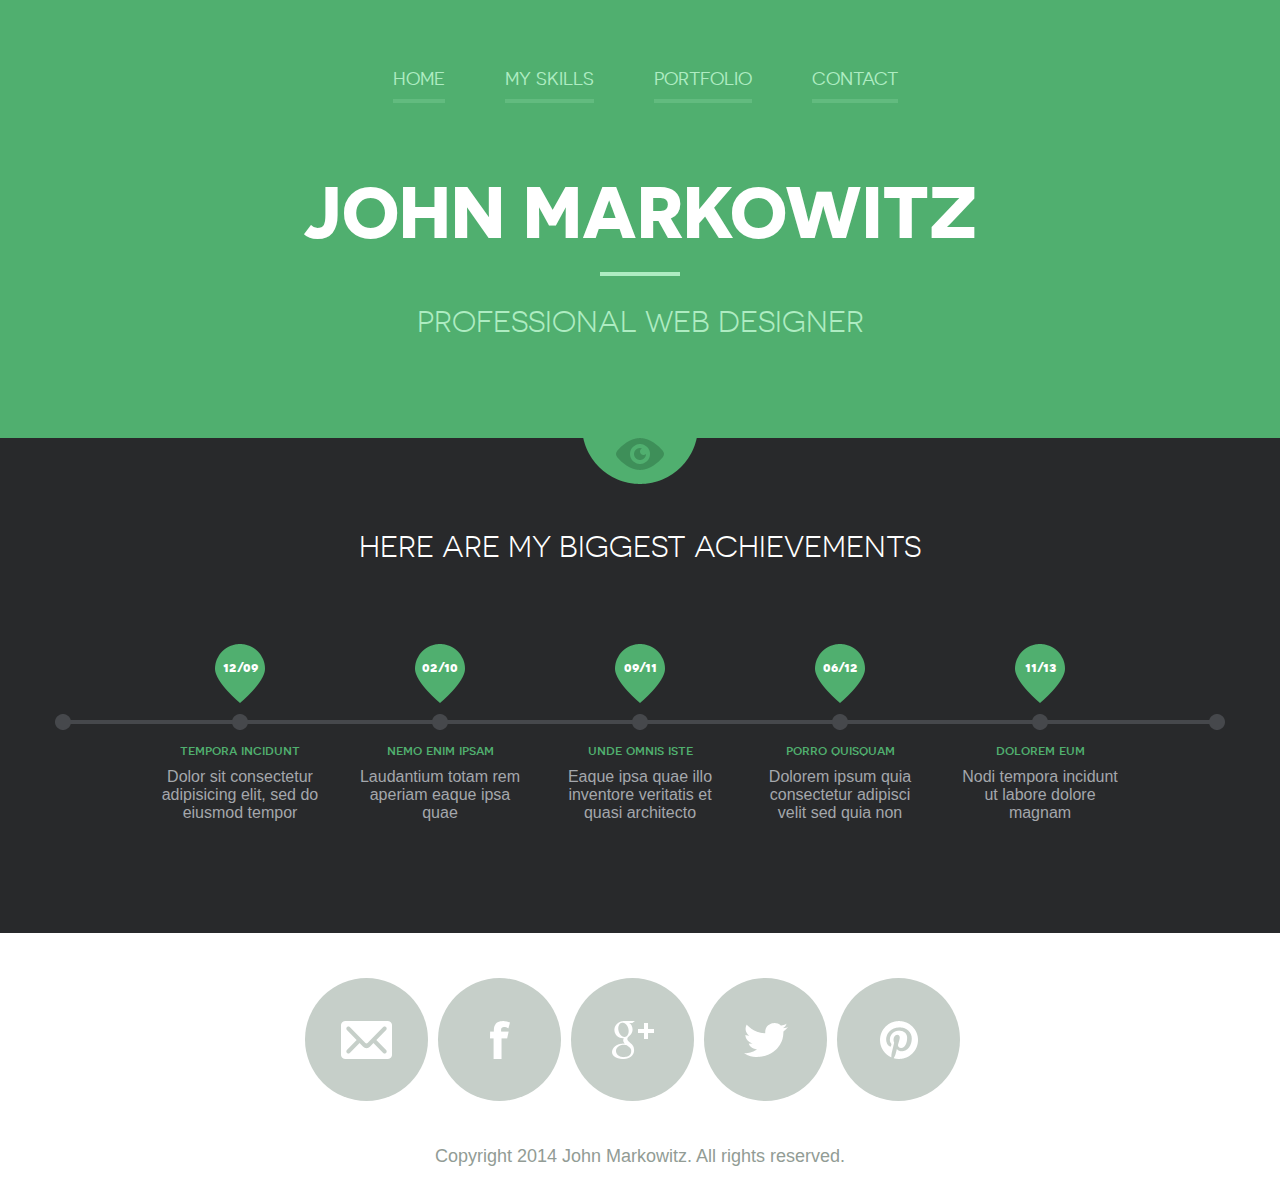
==== index.html @ d5262579 "Add files via upload" ====
<!DOCTYPE html>
<!--[if lte IE 8]> <html class="oldie" lang="en"> <![endif]-->
<!--[if IE 9]> <html class="ie9" lang="en"> <![endif]-->
<!--[if gt IE 9]><!--> <html lang="en"> <!--<![endif]-->
<head>
	<meta charset="utf-8">
	<meta name="viewport" content="width=device-width, initial-scale=1, maximum-scale=1, minimum-scale=1, user-scalable=no">
	<meta http-equiv="X-UA-Compatible" content="IE=edge,chrome=1">
	<meta name="format-detection" content="telephone=no">
	<title>John Markowitz</title>
	<link rel="stylesheet" href="js/fancybox/jquery.fancybox.css" type="text/css" media="screen" />
	<link rel="stylesheet" href="css/all.css" />
	<link rel="stylesheet" href="css/screen.css" />
	<!--[if lt IE 9]>
		<script src="http://html5shiv.googlecode.com/svn/trunk/html5.js"></script>
	<![endif]-->
</head>
<body>
	<div id="wrapper">
		<div class="wrapper-holder">
			<header id="header">
				<a class="menu_trigger" href="#">menu</a>
					<nav id="nav">
						<ul>
							<li><a class="active" href="index.html">Home</a></li>
							<li><a href="myskills.html">My skills</a></li>
							<li><a href="Portfolio.html">Portfolio</a></li>
							<li><a href="Contact.html">Contact</a></li>
						</ul>
					</nav>
				<h1 class="logo">John Markowitz</h1>
				<h2 class="slogan">Professional Web Designer</h2>
			</header>
		</div>
		<div class="wrapper-holder grey">
			<section id="main">
				<h2>Here are my biggest achievements</h2>
				<div class="box_timeline_holder">
					<div class="box_timeline">
						<ul>
							<li>
								<div class="date">
									<span>12/09</span>
								</div>
								<h3>tempora incidunt</h3>
								<p>Dolor sit consectetur adipisicing elit, sed do eiusmod tempor</p>
							</li>
							<li>
								<div class="date">
									<span>02/10</span>
								</div>
								<h3>nemo enim ipsam</h3>
								<p>Laudantium totam rem aperiam eaque ipsa quae</p>
							</li>
							<li>
								<div class="date">
									<span>09/11</span>
								</div>
								<h3>unde omnis iste</h3>
								<p>Eaque ipsa quae illo inventore veritatis et quasi architecto </p>
							</li>
							<li>
								<div class="date">
									<span>06/12</span>
								</div>
								<h3>porro quisquam</h3>
								<p>Dolorem ipsum quia consectetur adipisci velit sed quia non</p>
							</li>
							<li>
								<div class="date">
									<span>11/13</span>
								</div>
								<h3>dolorem eum</h3>
								<p>Nodi tempora incidunt ut labore dolore magnam</p>
							</li>
						</ul>
					</div>
				</div>
			</section>
		</div>
		<footer id="footer">
			<div class="footer-content">
				<ul class="social">
					<li class="email"><a href="#">Email</a></li>
					<li class="facebook"><a href="#">Facebook</a></li>
					<li class="google"><a href="#">Google+</a></li>
					<li class="twitter"><a href="#">Twitter</a></li>
					<li class="pinterest"><a href="#">Pinterest</a></li>
				</ul>
				<p class="copy">Copyright 2014 John Markowitz. All rights reserved.</p>
			</div>
		</footer>	
	</div>
	<script src="http://code.jquery.com/jquery-1.11.1.min.js"></script>
	<script src="js/isotope.pkgd.min.js"></script>
	<script src="js/cells-by-row.js"></script>
	<script type="text/javascript" src="js/fancybox/jquery.fancybox.pack.js"></script>
	<script type="text/javascript" src="js/main.js"></script>
</body>
</html>
---- css/all.css ----
@font-face {
    font-family: 'novecentosanswide';
    src: url('../fonts/novecentosanswide-normal-webfont.eot');
    src: url('../fonts/novecentosanswide-normal-webfont.eot?#iefix') format('embedded-opentype'),
         url('../fonts/novecentosanswide-normal-webfont.woff') format('woff'),
         url('../fonts/novecentosanswide-normal-webfont.ttf') format('truetype'),
         url('../fonts/novecentosanswide-normal-webfont.svg#novecento_sans_widenormal') format('svg');
    font-weight: normal;
    font-style: normal;
}
@font-face {
    font-family: 'novecentosanswide';
    src: url('../fonts/novecentosanswide-bold-webfont.eot');
    src: url('../fonts/novecentosanswide-bold-webfont.eot?#iefix') format('embedded-opentype'),
         url('../fonts/novecentosanswide-bold-webfont.woff') format('woff'),
         url('../fonts/novecentosanswide-bold-webfont.ttf') format('truetype'),
         url('../fonts/novecentosanswide-bold-webfont.svg#novecentosanswidebold') format('svg');
    font-weight: bold;
    font-style: normal;
}
@font-face {
    font-family: 'novecento_sans_widebook';
    src: url('../fonts/novecentosanswide-book-webfont.eot');
    src: url('../fonts/novecentosanswide-book-webfont.eot?#iefix') format('embedded-opentype'),
         url('../fonts/novecentosanswide-book-webfont.woff') format('woff'),
         url('../fonts/novecentosanswide-book-webfont.ttf') format('truetype'),
         url('../fonts/novecentosanswide-book-webfont.svg#novecento_sans_widebook') format('svg');
    font-weight: normal;
    font-style: normal;
}
@font-face {
    font-family: 'novecento_sans_widemedium';
    src: url('../fonts/novecentosanswide-medium-webfont.eot');
    src: url('../fonts/novecentosanswide-medium-webfont.eot?#iefix') format('embedded-opentype'),
         url('../fonts/novecentosanswide-medium-webfont.woff') format('woff'),
         url('../fonts/novecentosanswide-medium-webfont.ttf') format('truetype'),
         url('../fonts/novecentosanswide-medium-webfont.svg#novecento_sans_widemedium') format('svg');
    font-weight: normal;
    font-style: normal;
}
html, body, div, span, applet, object, iframe,
h1, h2, h3, h4, h5, h6, p, blockquote, pre,
a, abbr, acronym, address, big, cite, code,
del, dfn, em, img, ins, kbd, q, s, samp,
small, strike, sub, sup, tt, var,
b, u, i, center,
dl, dt, dd, ol, ul, li,
fieldset, form, label, legend,
table, caption, tbody, tfoot, thead, tr, th, td,
article, aside, canvas, details, figcaption, figure, 
footer, header, hgroup, menu, nav, section, summary,
time, mark, audio, video {
	margin: 0;
	padding: 0;
	border: 0;
	font-size: 100%;
	font: inherit;
	vertical-align: baseline;
}

article, aside, details, figcaption, figure, 
footer, header, hgroup, menu, nav, section {
	display: block;
}

img {
	vertical-align: middle;
}

ol, ul {
	list-style: none;
}

blockquote, q {
	quotes: none;
}

blockquote:before, blockquote:after,
q:before, q:after {
	content: '';
	content: none;
}

table {
	border-collapse: collapse;
	border-spacing: 0;
}

a[href], label[for], select, 
input[type=checkbox], input[type=radio] {
	cursor: pointer;
}

button, input[type=button], input[type=image], 
input[type=reset], input[type=submit] {
	padding: 0;
	overflow: visible;
	cursor: pointer;
}
input[type=text], input[type=email], input[type=reset], input[type=button], input[type=submit], button{
	-webkit-appearance: none;
	-webkit-border-radius: 0;
}
input[type=url], input[type=password], input[type=text], input[type=email], input[type=reset], input[type=button], input[type=submit], button, textarea{
     -webkit-appearance: none;
     -webkit-border-radius: 0;
     box-sizing: border-box;-webkit-box-sizing: border-box; -moz-box-sizing: border-box;
}

button::-moz-focus-inner, 
input[type=button]::-moz-focus-inner, 
input[type=image]::-moz-focus-inner, 
input[type=reset]::-moz-focus-inner, 
input[type=submit]::-moz-focus-inner {
	border: 0;
}


body,
html {height: 100%;}
body{
	margin:0;
	color:#a4a7ac;
	font:18px Arial, Helvetica, sans-serif;
	-webkit-text-size-adjust: none; 
}
img{border-style:none; vertical-align: top;}
a{text-decoration:none; color:#6e6e6e;}
a:hover{text-decoration:underline;}
#wrapper{
	width:100%;
	height: 100%;
	display:table;
}
.wrapper-holder {
	width:100%;
    display:table-row;
    background: #50af6f;
}
.wrapper-holder.grey{background: #28292b;}
#header {
	max-width: 1170px;
	margin: 0 auto;
	padding: 69px 0 50px;
	position:relative;
}
.menu_trigger{
	width: 31px;
	height: 31px;
	right:0;
	background: url(../images/btn_mobile_menu.png) no-repeat;
	text-indent: -9999em;
	display: none;
	top: 5px;
	position: absolute;
}
.logo {
	text-align:center;
	font-family: 'novecentosanswide';
	font-weight:bold;
	color: #fff;
	font-size: 72px;
	line-height: 74px;
	display: block;
	text-transform: uppercase;
	margin: 85px 0 23px;
}
#nav {
	position: relative;
	display: table;
	margin: 0 auto 22px;
	padding: 0 0 0 10px;
}
#nav ul {
	text-align: center;
}
#nav ul li {
	float: left;
	padding: 0 0 0 60px;
}
#nav ul li:first-child{padding: 0;}
#nav ul a {
	color: #aeecc2;
	font-size: 18px;
	line-height: 20px;
	text-transform: uppercase;
	padding: 0 0 10px;
	border-bottom: 4px solid #62bb7f;
	font-family: 'novecentosanswide';
	font-weight: normal;
}
#nav ul a:hover,#nav ul a.active{
	color: #fff;
	border-bottom: 4px solid #fff;
	text-decoration: none;
	-webkit-transition: all 0.5s ease-in-out;
-moz-transition: all 0.5s ease-in-out;
-o-transition: all 0.5s ease-in-out;
transition: all 0.5s ease-in-out;
}
h2.slogan{
	display: block;
	text-align: center;
	text-transform: uppercase;
	font-family: 'novecento_sans_widebook';
	font-size: 30px;
	line-height: 32px;
	color: #aeecc2;
	padding: 34px 0 50px 0;
	background: url(../images/slogan_bg.gif) no-repeat 50% 0;
}
/*main
 */
#main{
	max-width: 1170px;
	margin: 0 auto;
	padding: 93px 0 76px;
	position:relative;
	background: url(../images/icon_header.png) no-repeat 50% 0;
}
#main h2{
	display: block;
	text-align: center;
	text-transform: uppercase;
	font-family: 'novecento_sans_widebook';
	font-size: 30px;
	line-height: 32px;
	color: #fff;
	margin: 0 0 81px;
}
.box_timeline_holder{
	background: url(../images/bg_timeline_l.png) no-repeat 0 70px;
	position: relative;
	padding: 0 0 0 100px;
	overflow: hidden;
}
.box_timeline{
	background: url(../images/bg_timeline_r.png) no-repeat 100% 70px;
	position: relative;
	padding: 0 100px 0 0;
	overflow: hidden;
}
.box_timeline ul{
	position: relative;
	background: url(../images/bg_ul.gif) repeat-x 0 76px;
	overflow: hidden;
}
.box_timeline ul li{
	float:left;
	width: 170px;
	margin: 0 0 0 30px;
	background: url(../images/bg_ul.gif) repeat-x 0 76px;
}
.box_timeline ul li:first-child{margin: 0;}
.box_timeline ul li .date{
	background: url(../images/bg_timeline_c.png) no-repeat 50% 0;
	height: 86px;
	width: 170px;
	margin: 0 auto 12px;
	overflow: hidden;
}
.box_timeline ul li .date span{
	font-family: 'novecentosanswide';
	font-weight:bold;
	color: #fff;
	font-size: 14px;
	line-height: 16px;
	display: block;
	text-align: center;
	padding: 15px 0 0 0;
}
.box_timeline h3{
	font-family: 'novecento_sans_widemedium';
	color: #50af6f;
	font-size: 14px;
	line-height: 16px;
	display: block;
	text-align: center;
	margin: 0 0 10px;
}
.box_timeline p{
	font-family: Arial, Helvetica, sans-serif;
	color: #a4a7ac;
	font-size: 16px;
	line-height: 18px;
	display: block;
	text-align: center;
	margin: 0 0 10px;
}
/*skills*/
#main .skills_holder h2{text-align: left;margin: 0 0 40px;}
.skills_holder{
	width: 100%;
	overflow: hidden;
	margin: 0 0 40px;
}
.skills_holder .column {
	width: 470px;
	float: left;
	margin: 0 10px 0 0;
}
.skills_holder .column.column-add {
	float: right;
	margin: 0;
}
.progress{
	overflow: hidden;
	width: 100%;
	margin: 20px 0 3px 0;
}
.progress li{
	overflow: hidden;
	height: 43px;
	line-height: 43px;
	background: #46484c;
	border-radius: 5px;
	behavior: url(css/PIE.htc);
	margin: 0 0 27px;
}
.progress li span{
	background: #50af6f;
	color: #fff;
	text-transform:uppercase;
	display: block;
	font-family: 'novecentosanswide';
	font-weight: normal;
	font-size: 18px;
	padding: 0 0 0 20px;
}
.progress li span.photoshop{width: 100%;}
.progress li span.illustrator{width: 70%;}
.progress li span.indesign{width: 40%;}
.progress li span.flash{width: 80%;}
.progress li span.html{width: 75%;}
.progress li span.wordpress{width: 85%;}
.progress li span.jquery{width: 70%;}
.progress li span.seo{width: 40%;}
.plagin_list{
	width: 100%;
	overflow: hidden;
	margin: 0 0 65px;
}
.plagin_list li{
	float:left;
	margin: 0 0 0 25px;
	border-radius: 50%;
	behavior: url(css/PIE.htc);
	text-indent: -9999px;
	background: #28292b;
	width: 121px;
	height: 121px;
	position:relative;
	display: inline-block;
	border: 1px solid #46484c;
}
.plagin_list li:first-child{margin: 0;}
.plagin_list li a{
	display: block;
	vertical-align: middle;
	height: 100%;
	position: relative;
}
.plagin_list li.li_1 a{background: url(../images/icon_ps.png) no-repeat 50% 50% ;}
.plagin_list li.li_2 a{background: url(../images/icon_ai.png) no-repeat 50% 50% ;}
.plagin_list li.li_3 a{background: url(../images/icon_ld.png) no-repeat 50% 50% ;}
.plagin_list li.li_4 a{background: url(../images/icon_fl.png) no-repeat 50% 50% ;}
.plagin_list li.li_5 a{background: url(../images/icon_html.png) no-repeat 50% 50% ;}
.plagin_list li.li_6 a{background: url(../images/icon_wp.png) no-repeat 50% 50% ;}
.plagin_list li.li_7 a{background: url(../images/icon_jq.png) no-repeat 50% 50% ;}
.plagin_list li.li_8 a{background: url(../images/icon_seo.png) no-repeat 50% 50% ;}
.wrapper-holder.grey p{padding: 0 0 25px;}
.plagin_list.none{display: none;}

/*portfolio*/
.sub_nav {
	position: relative;
	display: table;
	margin: 0 auto 79px;
	padding: 0 0 0 10px;
	text-align: center;
}
.sub_nav li {
	padding: 0 0 0 45px;
	display: inline-block;
}
/* .sub_nav li:first-child{padding: 0;} */
.sub_nav a {
	color: #a4a7ac;
	font-size: 14px;
	line-height: 16px;
	text-transform: uppercase;
	padding: 0 0 10px;
	border-bottom: 4px solid #3b3c3e;
	font-family: 'novecentosanswide';
	font-weight: normal;
}
.sub_nav a:hover,.sub_nav a.active{
	color: #50af6f;
	border-bottom: 4px solid #50af6f;
	text-decoration: none;
	-webkit-transition: all 0.5s ease-in-out;
-moz-transition: all 0.5s ease-in-out;
-o-transition: all 0.5s ease-in-out;
transition: all 0.5s ease-in-out;
}
/* begin add */
.sub_nav li {
	color: #a4a7ac;
	font-size: 14px;
	line-height: 16px;
	text-transform: uppercase;
	margin: 0 22px;
	padding: 0 0 10px;
	border-bottom: 4px solid #3b3c3e;
	font-family: 'novecentosanswide';
	font-weight: normal;
}
.sub_nav li:hover,.sub_nav .active {
	color: #50af6f;
	border-bottom: 4px solid #50af6f;
	text-decoration: none;
	cursor: pointer;
	-webkit-transition: all 0.5s ease-in-out;
	-moz-transition: all 0.5s ease-in-out;
	-o-transition: all 0.5s ease-in-out;
	transition: all 0.5s ease-in-out;
}
/* end add */
.item-list {
	overflow: hidden;
	text-align:center;
	margin: 0 0 0 -24px;
}
.item-list li {
	display:inline-block;
	margin: 0 0 25px 24px;
	vertical-align: top;
	font-size: 0;
}
.item {
	text-align: center;
	width: 270px;
	margin: 0 auto;
}
.item .image {
	position: relative;
}
.item .image img {
	max-width: 100%;
	height:auto;
	border-radius: 50%;
}
.item .hover {
	display: none;
	height: 100%;
    left: 0;
    position: absolute;
    top: 0;
    width: 100%;
    background: #6abb84;
	opacity: 0.9;
	border-radius: 50%;
	behavior: url(css/PIE.htc);
}
.item .hover.active{display: block;}
.item .item-content {
	position: relative;
	display: table-cell;
	vertical-align: middle;
	height: 270px;
	z-index: 400;
	padding: 0 30px;
}
.item a{
	text-decoration: none;
}
.item .item-content h4{
	display: block;
	background: url(../images/bg_white_border.gif) no-repeat 50% 100%;
	color: #fff;
	text-transform: uppercase;
	font-family: 'novecentosanswide';
	font-weight:bold;
	font-size: 14px;
	line-height: 16px;
	padding: 0 0 20px;
	text-align: center;
	margin: 0 0 15px;
}
.item .item-content p{
	color: #fff;
	text-align: center;
	display: block;
	font-size: 15px;
	line-height: 17px;
}
/*contact*/
.clear{clear: both;}
.images_holder{
	float: left;
	margin:5px 130px 0 0;
	width: 370px;
}
.images_holder img{
	width: 100%;
	height: auto;
	display: inline;
}
.box_contact{
	overflow:hidden;
	margin: 54px 0 0 0;
}
.box_contact span{
	color: #fff;
	font-family: 'novecento_sans_widebook';
	font-size: 30px;
	line-height: 32px;
	text-transform: uppercase;
	display: block;
	margin: 0 0 55px;
	padding: 5px 0 18px 80px;
}
.box_contact span.email{background: url(../images/icon_email2.png) no-repeat;}
.box_contact span.phone{background: url(../images/icon_phone.png) no-repeat;}
.box_contact span.skype{background: url(../images/icon_skype.png) no-repeat;}
/*footer
 */
#footer {
    width:100%;
    overflow:hidden;
    display:table-footer-group;
    background:#fff;
}
.footer-content {
	max-width: 1170px;
	margin: 0 auto;
	padding: 45px 0 20px;
	color: #a5a5a5;
}
.footer-content .social{
	overflow:hidden;
	margin: 0 auto 45px;
	width: 670px;
}
.footer-content .social li{
	float:left;
	margin: 0 0 0 10px;
	border-radius: 50%;
	behavior: url(css/PIE.htc);
	text-indent: -9999px;
	background: #c6cfc9;
	width: 123px;
	height: 123px;
	position:relative;
	display: table;
}
.footer-content .social li:first-child{margin: 0;}
.footer-content .social li:hover{
	background: #50af6f;
	-webkit-transition: all 0.5s ease-in-out;
-moz-transition: all 0.5s ease-in-out;
-o-transition: all 0.5s ease-in-out;
transition: all 0.5s ease-in-out;
}
.footer-content .social li a{
	display: table-cell;	
	position: relative;
}
.footer-content .social li.email a{background: url(../images/icon_email.png) no-repeat 50% 50% ;}
.footer-content .social li.facebook a{background: url(../images/icon_fb.png) no-repeat 50% 50%;}
.footer-content .social li.google a{background: url(../images/icon_gl.png) no-repeat 50% 50% ;}
.footer-content .social li.twitter a{background: url(../images/icon_tw.png) no-repeat 50% 50% ;}
.footer-content .social li.pinterest a{background: url(../images/icon_pn.png) no-repeat 50% 50%;}
.footer-content p{
	font:18px/20px Arial, Helvetica, sans-serif;
	display: block;
	text-align: center;
	color: #929c95;
}
/* begin add	 */
.popup_portfolio{
	max-width: 1132px;
}
.popup_portfolio h3{
	padding-top:26px;
	font-family: 'novecentosanswide';
	font-weight:bold;
	color: #63666a;
	font-size: 18px;
	line-height: 18px;
	text-transform: uppercase;
}
.popup_portfolio time{
	font-family: 'novecentosanswide';
	color: #abacaf;
	font-size: 12px;
	line-height: 12px;
	text-transform: uppercase;
}
.popup_portfolio p{
	padding: 17px 0 8px;
	color: #808286;
	font-size: 16px;
	line-height: 30px;
}
.popup_portfolio img {
	width: 100%;
	height: auto;
	border-radius: 8px;
}
.fancybox-close {
	width: 46px;
	height: 46px;
	top: -23px;
	right: -20px;
	background-image: url(../images/ico_btn-close.png);
}
.fancybox-opened .fancybox-skin{
	padding: 20px !important;
	border-radius: 10px;
}
.fancybox-nav {
	display: none;
}
/* end add	 */

@media (-webkit-min-device-pixel-ratio:2) ,(min--moz-device-pixel-ratio:2),(-o-min-device-pixel-ratio:2/1),(min-device-pixel-ratio:2),(min-resolution:192dpi),(min-resolution:2dppx){
	#main {
		background-image: url(../images/icon_header@x2.png);
		background-size:114px 46px;
	}
	.menu_trigger{
		background-image: url(../images/btn_mobile_menu@x2.png);
		background-size:31px 30px;
	}
	.slogan{
		background-image: url(../images/slogan_bg@x2.gif);
		background-size:80px 4px;
	}
	.box_timeline_holder{
		background-image: url(../images/bg_timeline_l@x2.png);
		background-size:100px 16px;
	}
	.box_timeline{
		background-image: url(../images/bg_timeline_r@x2.png);
		background-size:100px 16px;
	}
	.box_timeline ul li .date{
		background-image: url(../images/bg_timeline_c@x2.png);
		background-size:50px 86px;
	}
	.footer-content .social li.email a{
		background-image: url(../images/icon_email@x2.png);
		background-size:51px 38px;
	}
	.footer-content .social li.facebook a{
		background-image: url(../images/icon_fb@x2.png);
		background-size:20px 38px;
	}
	.footer-content .social li.google a{
		background-image: url(../images/icon_gl@x2.png);
		background-size:42px 38px;
	}
	.footer-content .social li.twitter a{
		background-image: url(../images/icon_tw@x2.png);
		background-size:44px 34px;
	}
	.footer-content .social li.pinterest a{
		background-image: url(../images/icon_pn@x2.png);
		background-size:38px 38px;
	}
	.plagin_list li.li_1 a{
		background-image: url(../images/icon_ps@x2.png);
		background-size:49px 42px;
	}
	.plagin_list li.li_2 a{
		background-image: url(../images/icon_ai@x2.png);
		background-size:45px 42px;
	}
	.plagin_list li.li_3 a{
		background-image: url(../images/icon_ld@x2.png);
		background-size:40px 43px;
	}
	.plagin_list li.li_4 a{
		background-image: url(../images/icon_fl@x2.png);
		background-size:34px 42px;
	}
	.plagin_list li.li_5 a{
		background-image: url(../images/icon_html@x2.png);
		background-size:39px 55px;
	}
	.plagin_list li.li_6 a{
		background-image: url(../images/icon_wp@x2.png);
		background-size:55px 55px;
	}
	.plagin_list li.li_7 a{
		background-image: url(../images/icon_jq@x2.png);
		background-size:87px 20px;
	}
	.plagin_list li.li_8 a{
		background-image: url(../images/icon_seo@x2.png);
		background-size:60px 24px;
	}
	.box_contact span.email{
		background-image: url(../images/icon_email2@x2.png);
		background-size:54px 41px;
	}
	.box_contact span.phone{
		background-image: url(../images/icon_phone@x2.png);
		background-size:54px 54px;
	}
	.box_contact span.skype{
		background-image: url(../images/icon_skype@x2.png);
		background-size:54px 51px;
	}
/* begin add	 */
	.fancybox-close {
		background-image: url(../images/ico_btn-close@x2.png);
		background-size:46px 46px;
	}
/* end add	 */
}
---- css/screen.css ----
@media only screen and (max-width : 1210px) {
}
@media only screen and (max-width : 1190px) {
	#main {margin:0 20px;}
	.box_timeline_holder{padding: 0 0 0 60px;}
	.box_timeline{padding: 0 60px 0 0;}
	.box_timeline ul li{margin: 0 0 0 25px;}
	.skills_holder .column{width: 450px;}
	.plagin_list li{margin: 0 0 0 2%;display: inline-block;float: none;width: 10%;height: 110px;}
	.item-list{margin: 0;}
/* 	.item-list li{ width: 30%; margin-left: 0;text-align: center;} */

	#container.item-list{width: 900px; margin: 0 auto;}
}
@media only screen and (max-width : 1130px) {
	.box_timeline_holder{padding: 0 0 0 40px;}
	.box_timeline{padding: 0 40px 0 0;}
	.box_timeline ul li{margin: 0 0 0 15px;}
	.images_holder{margin: 5px 80px 0 0;}
	.box_contact span{font-size: 25px;}
}
@media only screen and (max-width : 1100px) {
	.plagin_list li{ }
}
@media only screen and (max-width : 1050px) {
	.box_timeline_holder{padding: 0 0 0 20px;}
	.box_timeline{padding: 0 20px 0 0;}
	.box_timeline ul li{margin: 0 0 0 5px;}
	.plagin_list li{ height: 90px;}
/* 	.item-list li{ width: 49%;} */
}
@media only screen and (max-width : 980px) {

	#nav {float:none; width: 100%;}
	#nav ul {
		text-align:center;
		margin:0;
	}
	#nav ul li {
		display:inline-block;
		padding: 0 15px;
		float:none;
	}
	.logo {
		margin: 0 auto 20px;
		font-size: 62px;
		line-height: 70px;
	}
	#header {
		padding: 20px 10px;
	}
	.box_timeline_holder{padding: 0 0 0 10px;}
	.box_timeline{padding: 0 10px 0 0;}
	.box_timeline ul li{margin: 0;width: 20%;}
	.skills_holder .column{
		width: 100%;
		float: none;
		display: block;
	}
	.skills_holder .column.column-add {padding: 0 !important;}
	.plagin_list.none{display: block;width: 540px;margin: 0 auto 30px;}
	.plagin_list{display: none;}
	.plagin_list.none li{height: 121px;width: 121px;}
	.box_contact span{font-size: 23px;margin: 0 0 40px;}
	.images_holder{margin: 5px 30px 0 0;width: 300px;}
	.box_contact{margin: 40px 0 0 0;}
	#main .skills_holder h2{margin: 0 0 25px;}
	h2.slogan{
		padding-bottom: 14px;
	}
	#container.item-list{width: 600px;}
	.sub_nav li{padding:10px 0;}
}
@media only screen and (max-width : 840px) {
	.box_timeline ul li{margin: 0;width: 100%;float: none;}
	#main h2{margin: 0 0 30px;}
	.images_holder {
		margin: 5px auto 20px;
		width: 300px;
		float: none;
	}
	.box_contact {
		margin: 40px auto 0;
		width: 460px;
	}
	.box_timeline_holder,.box_timeline{background: none;}
}
@media only screen and (max-width : 768px) {
	.footer-content {padding: 45px 10px 20px;}
	.menu_trigger {
		display: block;
		top: 28px;
	}
	#nav {display: none;padding: 0;margin: 0 0 25px;top: 20px;}
	#nav ul li {
		display:block;
		padding: 0;	
	}
	#nav ul a {
		display:block;
		padding: 8px;
	}
	#nav ul a:hover {
		color: #fff;
		text-decoration:none;
	}
	.footer-content .social{margin: 0 auto 30px;}
	.footer-content .social li{margin: 0 0 0 4px; width: 50px; height: 50px;}
	.footer-content .social li.email a{	background-size: 20px auto;	}
	.footer-content .social li.facebook a{	background-size: 15px auto;	}
	.footer-content .social li.google a{	background-size: 20px auto;	}
	.footer-content .social li.twitter a{	background-size: 20px auto;	}
	.footer-content .social li.pinterest a{	background-size: 20px auto;	}
	.footer-content .social{width: 269px;}
	.logo {font-size: 56px;line-height: 68px;}
	#wrapper.inner .menu_trigger,#wrapper.portfolio .menu_trigger{top: 6px;}
}
@media only screen and (max-width : 680px) {
	#container.item-list{width: 300px;}
	.item-list li{margin-left:0;}
}
@media only screen and (max-width : 640px) {
	.menu_trigger {
		top: 25px;
	}
	.plagin_list.none{width: 480px;}
	.plagin_list.none li{width: 20%;margin: 0 0 0 2%;height: 95px;}
	.skills_holder{margin: 0 0 10px;}
	.logo{
		font-size: 54px;
		line-height: 60px;
	}
}
@media only screen and (max-width : 600px) {
/* 	.sub_nav li{padding: 0 0 0 30px;} */
	.logo{
		font-size: 46px;
		line-height: 56px;
	}
/* 	.item{
		width: 180px;
	}
	.item .item-content{
		height: 180px;
	}
	.item .item-content p{
		display: none
	} */
}
@media only screen and (max-width : 550px) {
	.plagin_list.none{width: 420px;}
	.plagin_list.none li{width: 20%;margin: 0 0 0 2%;height: 84px;}
	.sub_nav li{padding: 0;text-align: center;margin: 0 0 15px; display: block;}
	.sub_nav{margin: 0 auto 40px;}
	.box_contact {
		margin: 40px auto 0;
		width: 300px;
	}
	.box_contact span.email{font-size: 14px;}
	#nav ul a:hover, #nav ul a.active,#nav ul a{border: none;}
	#wrapper.portfolio #main{padding:93px 0 0 0; }
	.logo{margin: 0 auto 20px;font-size: 40px;		line-height: 52px;}
}
@media only screen and (max-width : 480px) {
	.logo{
		font-size: 52px;
		line-height: 54px;
	}
	.slogan{
		font-size: 20px;
		line-height: 22px;
	}
	.plagin_list.none{display: none;}
	.plagin_list{display: block;}
	.plagin_list li,.plagin_list li:first-child{display: inline-block; vertical-align: top; width: 45%; height: auto; border: 0;margin: 0 2% 2% 2%;}
	.plagin_list li a,.plagin_list li:first-child a{width: 121px;height: 121px;border: 1px solid #46484c;border-radius: 50%;margin: 0 auto;}
	.plagin_list{margin: 0 0 20px;}
	#main{margin: 0 10px;}
/* 	.item-list{margin: 0;}
	.item-list li{margin: 0 0 20px;} */
	.menu_trigger{top: 20px;}
}
@media screen and (max-width:420px) {
/* 	.item{
		width: 130px;
	}
	.item .item-content{
		height: 130px;
		padding: 0 15px;
	} */
	.logo{
		font-size: 42px;
		line-height: 44px;
	}
	.slogan{
		font-size: 16px;
		line-height: 18px;
	}
	.box_contact {
		margin: 40px auto 0;
		width: 280px;
	}
	.box_contact span.email{font-size: 12px;}
	.images_holder{width: 280px;margin: 0 auto 20px;}
}
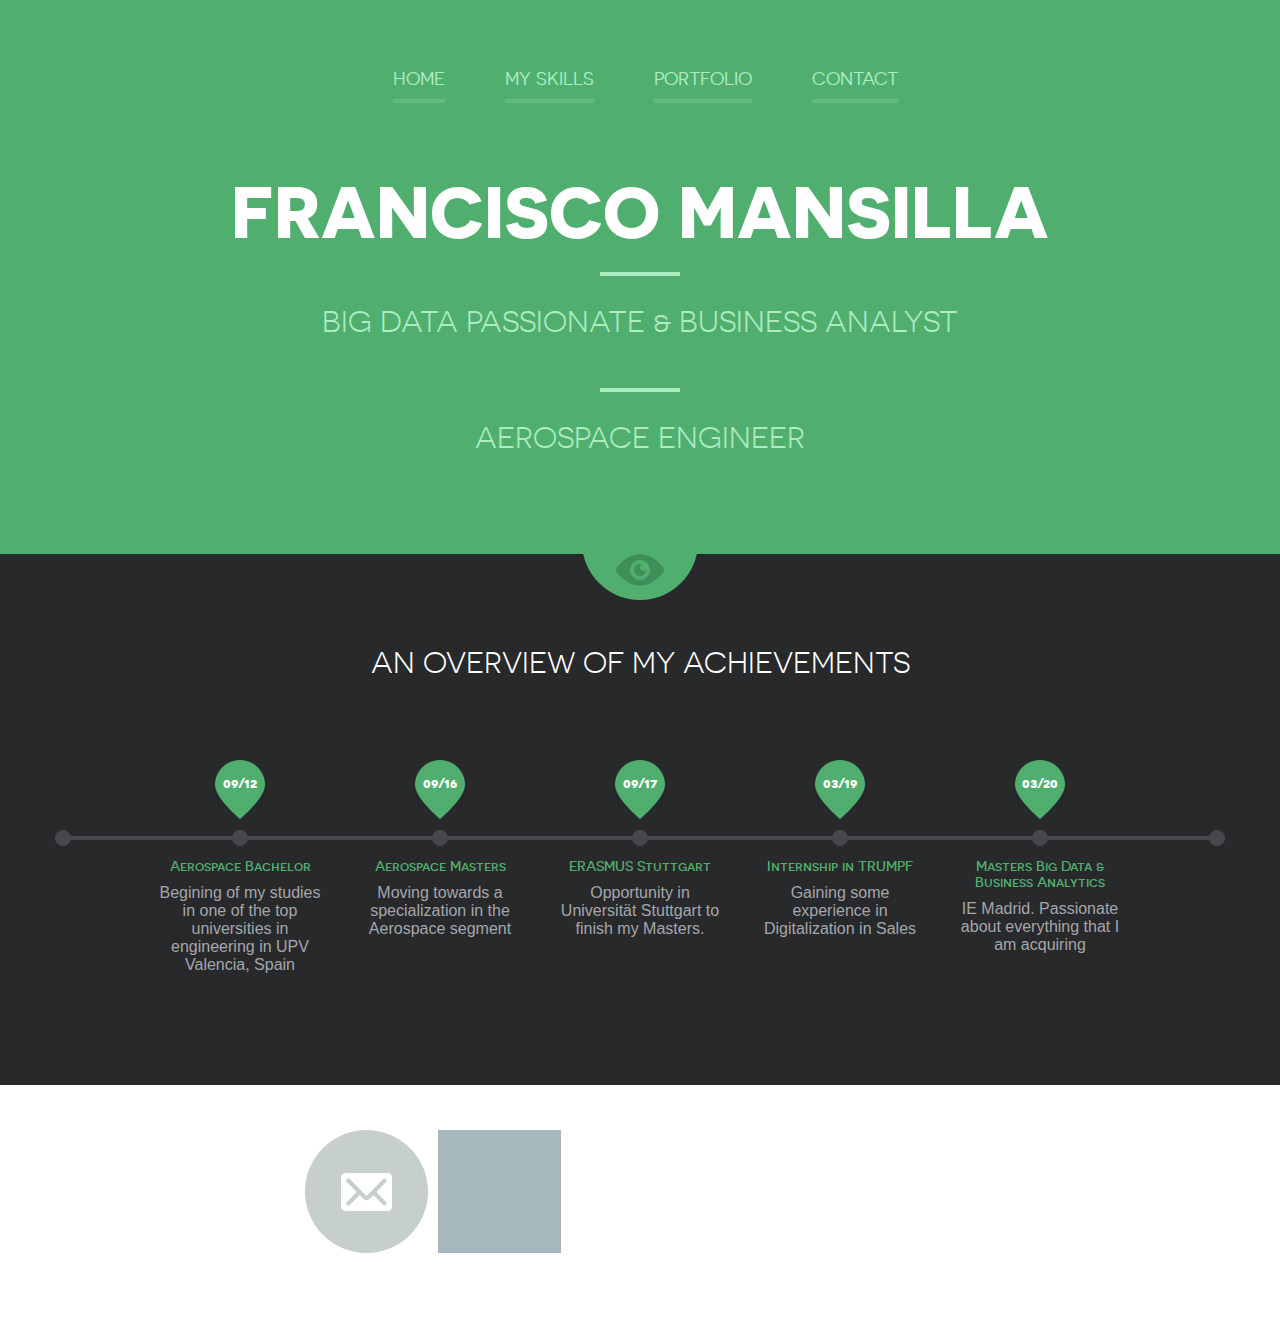
==== commit 5e87ca97: "Add files via upload" ====
--- a/index.html
+++ b/index.html
@@ -7,7 +7,7 @@
 	<meta name="viewport" content="width=device-width, initial-scale=1, maximum-scale=1, minimum-scale=1, user-scalable=no">
 	<meta http-equiv="X-UA-Compatible" content="IE=edge,chrome=1">
 	<meta name="format-detection" content="telephone=no">
-	<title>John Markowitz</title>
+	<title>Francisco Mansilla</title>
 	<link rel="stylesheet" href="js/fancybox/jquery.fancybox.css" type="text/css" media="screen" />
 	<link rel="stylesheet" href="css/all.css" />
 	<link rel="stylesheet" href="css/screen.css" />
@@ -28,50 +28,51 @@
 							<li><a href="Contact.html">Contact</a></li>
 						</ul>
 					</nav>
-				<h1 class="logo">John Markowitz</h1>
-				<h2 class="slogan">Professional Web Designer</h2>
+				<h1 class="logo">Francisco Mansilla</h1>
+				<h2 class="slogan">Big Data passionate & Business Analyst</h2>
+				<h2 class="slogan">Aerospace Engineer</h2>
 			</header>
 		</div>
 		<div class="wrapper-holder grey">
 			<section id="main">
-				<h2>Here are my biggest achievements</h2>
+				<h2>An overview of my achievements</h2>
 				<div class="box_timeline_holder">
 					<div class="box_timeline">
 						<ul>
 							<li>
 								<div class="date">
-									<span>12/09</span>
+									<span>09/12</span>
 								</div>
-								<h3>tempora incidunt</h3>
-								<p>Dolor sit consectetur adipisicing elit, sed do eiusmod tempor</p>
+								<h3>Aerospace Bachelor</h3>
+								<p>Begining of my studies in one of the top universities in engineering in UPV Valencia, Spain</p>
 							</li>
 							<li>
 								<div class="date">
-									<span>02/10</span>
+									<span>09/16</span>
 								</div>
-								<h3>nemo enim ipsam</h3>
-								<p>Laudantium totam rem aperiam eaque ipsa quae</p>
+								<h3>Aerospace Masters</h3>
+								<p>Moving towards a specialization in the Aerospace segment</p>
 							</li>
 							<li>
 								<div class="date">
-									<span>09/11</span>
+									<span>09/17</span>
 								</div>
-								<h3>unde omnis iste</h3>
-								<p>Eaque ipsa quae illo inventore veritatis et quasi architecto </p>
+								<h3>ERASMUS Stuttgart</h3>
+								<p>Opportunity in Universität Stuttgart to finish my Masters. </p>
 							</li>
 							<li>
 								<div class="date">
-									<span>06/12</span>
+									<span>03/19</span>
 								</div>
-								<h3>porro quisquam</h3>
-								<p>Dolorem ipsum quia consectetur adipisci velit sed quia non</p>
+								<h3>Internship in TRUMPF</h3>
+								<p>Gaining some experience in Digitalization in Sales</p>
 							</li>
 							<li>
 								<div class="date">
-									<span>11/13</span>
+									<span>03/20</span>
 								</div>
-								<h3>dolorem eum</h3>
-								<p>Nodi tempora incidunt ut labore dolore magnam</p>
+								<h3>Masters Big Data & Business Analytics</h3>
+								<p>IE Madrid. Passionate about everything that I am acquiring</p>
 							</li>
 						</ul>
 					</div>
@@ -81,13 +82,9 @@
 		<footer id="footer">
 			<div class="footer-content">
 				<ul class="social">
-					<li class="email"><a href="#">Email</a></li>
-					<li class="facebook"><a href="#">Facebook</a></li>
-					<li class="google"><a href="#">Google+</a></li>
-					<li class="twitter"><a href="#">Twitter</a></li>
-					<li class="pinterest"><a href="#">Pinterest</a></li>
+					<li class="email"><a href="mailto:francisco.mansilla.navarro@gmail.com"></a></li>
+					<li class="linkedin"><a href="https://www.linkedin.com/in/francisco-mansilla-navarro/">Linkedin</a></li>
 				</ul>
-				<p class="copy">Copyright 2014 John Markowitz. All rights reserved.</p>
 			</div>
 		</footer>	
 	</div>
--- a/css/all.css
+++ b/css/all.css
@@ -327,14 +327,17 @@
 	font-size: 18px;
 	padding: 0 0 0 20px;
 }
-.progress li span.photoshop{width: 100%;}
-.progress li span.illustrator{width: 70%;}
-.progress li span.indesign{width: 40%;}
-.progress li span.flash{width: 80%;}
-.progress li span.html{width: 75%;}
-.progress li span.wordpress{width: 85%;}
-.progress li span.jquery{width: 70%;}
-.progress li span.seo{width: 40%;}
+.progress li span.python{width: 80%;}
+.progress li span.r{width: 75%;}
+.progress li span.matlab{width: 70%;}
+.progress li span.SQL{width: 70%;}
+.progress li span.pyspark{width: 65%;}
+.progress li span.NoSQL{width: 70%;}
+.progress li span.GoogleCloud{width: 45%;}
+.progress li span.office{width: 100%;}
+.progress li span.catia{width: 80%;}
+.progress li span.confluence{width: 85%;}
+.progress li span.powerbi{width: 70%;}
 .plagin_list{
 	width: 100%;
 	overflow: hidden;
@@ -568,6 +571,7 @@
 }
 .footer-content .social li.email a{background: url(../images/icon_email.png) no-repeat 50% 50% ;}
 .footer-content .social li.facebook a{background: url(../images/icon_fb.png) no-repeat 50% 50%;}
+.footer-content .social li.linkedin a{background: url(../images/icon_lin.png) no-repeat 50% 50%;}
 .footer-content .social li.google a{background: url(../images/icon_gl.png) no-repeat 50% 50% ;}
 .footer-content .social li.twitter a{background: url(../images/icon_tw.png) no-repeat 50% 50% ;}
 .footer-content .social li.pinterest a{background: url(../images/icon_pn.png) no-repeat 50% 50%;}
@@ -665,6 +669,10 @@
 		background-image: url(../images/icon_tw@x2.png);
 		background-size:44px 34px;
 	}
+	.footer-content .social li.linkedin a{
+		background-image: url(../images/icon_lin.png);
+		background-size:44px 34px;
+	}
 	.footer-content .social li.pinterest a{
 		background-image: url(../images/icon_pn@x2.png);
 		background-size:38px 38px;
--- a/css/screen.css
+++ b/css/screen.css
@@ -108,9 +108,8 @@
 	.footer-content .social li{margin: 0 0 0 4px; width: 50px; height: 50px;}
 	.footer-content .social li.email a{	background-size: 20px auto;	}
 	.footer-content .social li.facebook a{	background-size: 15px auto;	}
-	.footer-content .social li.google a{	background-size: 20px auto;	}
+	.footer-content .social li.linkedin a{	background-size: 20px auto;	}
 	.footer-content .social li.twitter a{	background-size: 20px auto;	}
-	.footer-content .social li.pinterest a{	background-size: 20px auto;	}
 	.footer-content .social{width: 269px;}
 	.logo {font-size: 56px;line-height: 68px;}
 	#wrapper.inner .menu_trigger,#wrapper.portfolio .menu_trigger{top: 6px;}
